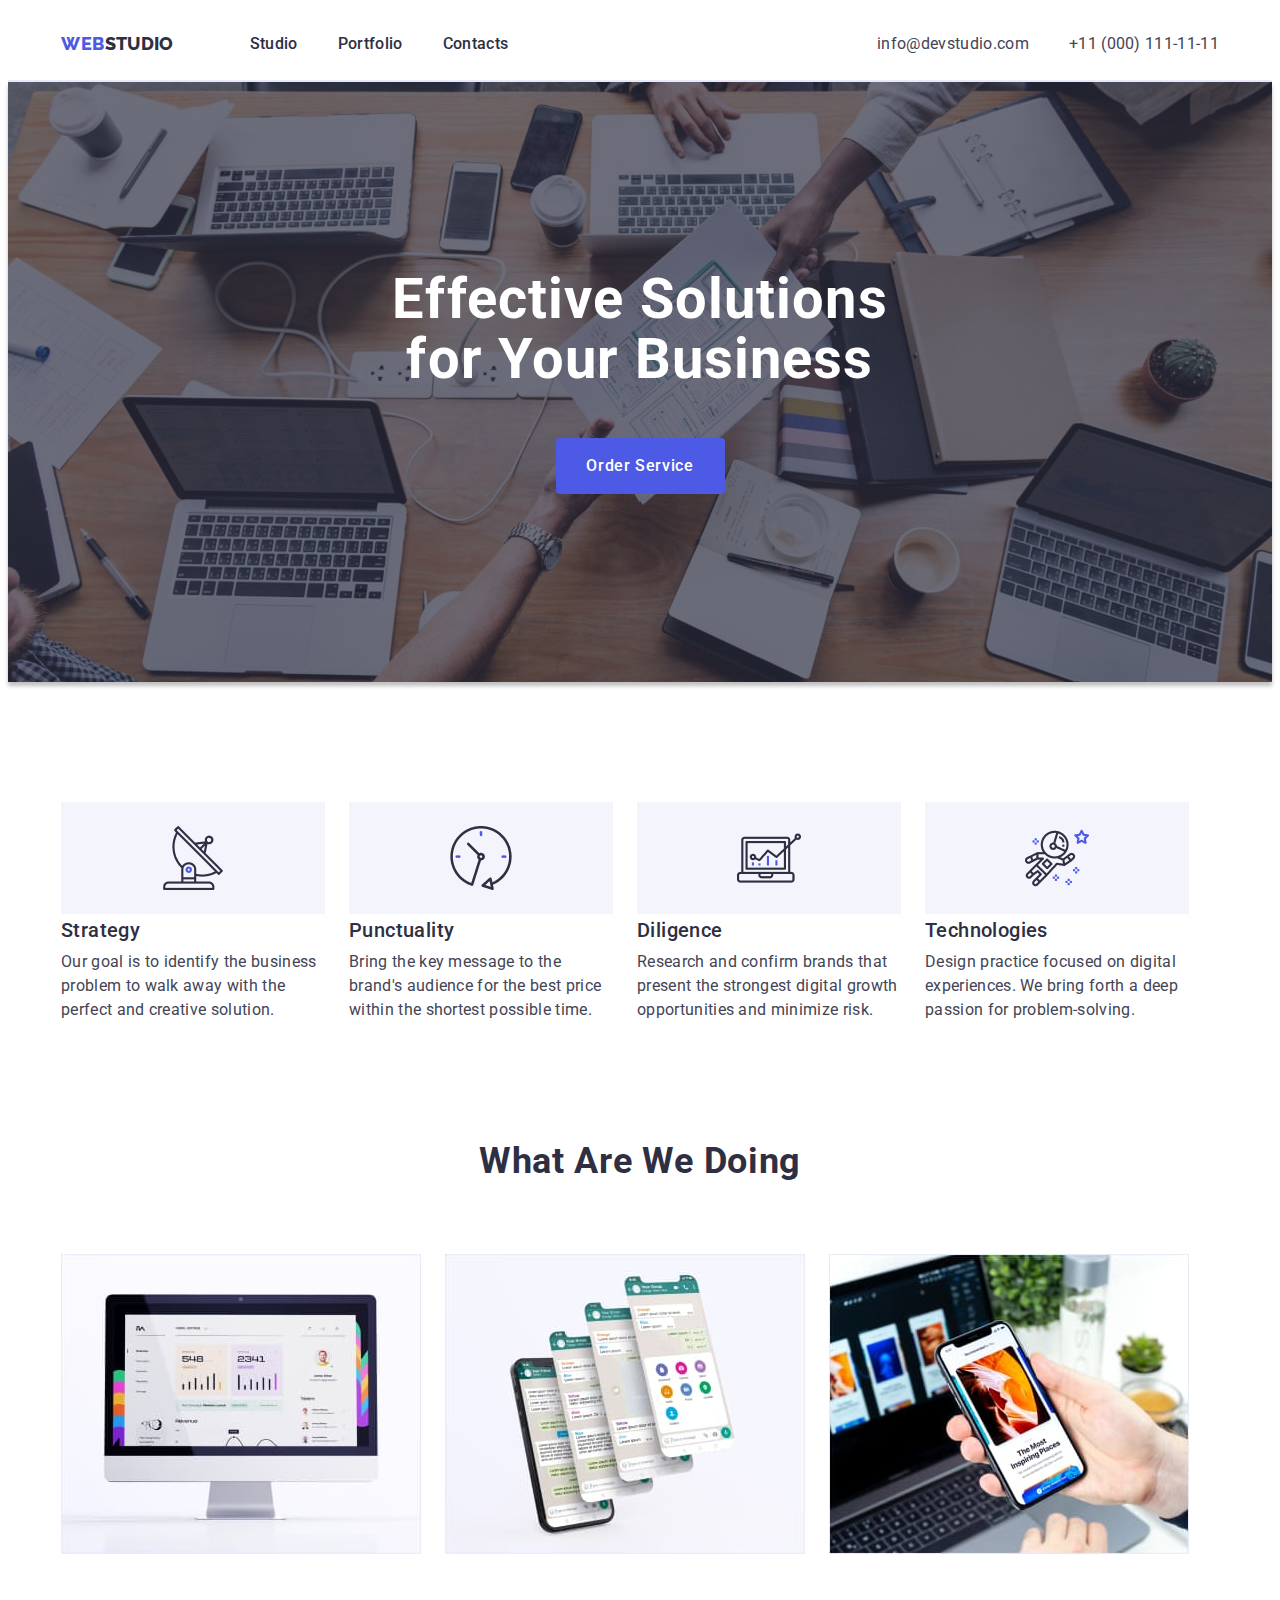
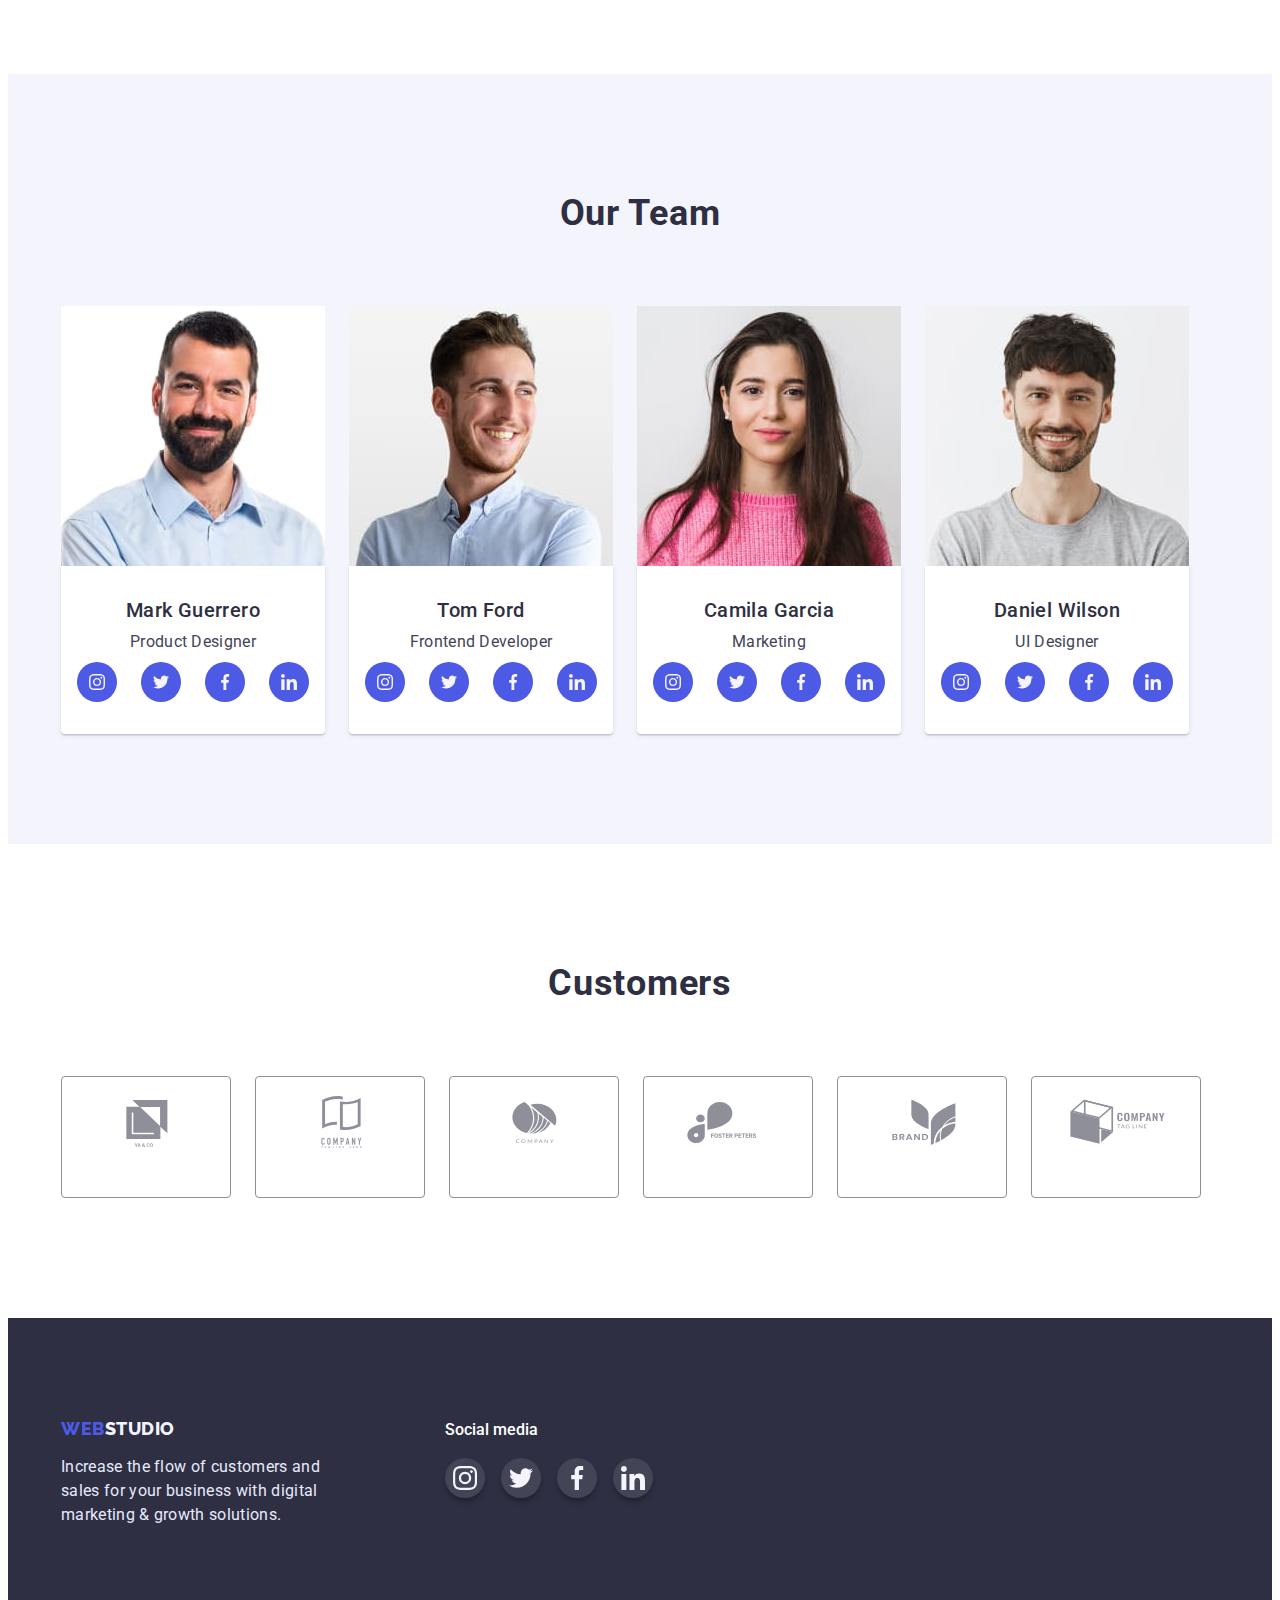
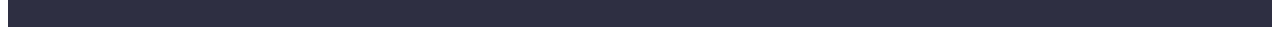
==== index.html @ 1aacbee2 "update index html file" ====
<!DOCTYPE html>
<html lang="en">
  <head>
    <meta charset="UTF-8" />
    <meta http-equiv="X-UA-Compatible" content="IE=edge" />
    <meta name="viewport" content="width=device-width, initial-scale=1.0" />
    <title>Webstudio</title>
    <link rel="preconnect" href="https://fonts.googleapis.com" />
    <link rel="preconnect" href="https://fonts.gstatic.com" crossorigin />
    <link
      href="https://fonts.googleapis.com/css2?family=Raleway:wght@800&family=Roboto:wght@400;500;700;900&display=swap"
      rel="stylesheet"
    />
    <link
      rel="stylesheet"
      href="https://cdnjs.cloudflare.com/ajax/libs/modern-normalize/1.1.0/modern-normalize.min.css"
      integrity="sha512-wpPYUAdjBVSE4KJnH1VR1HeZfpl1ub8YT/NKx4PuQ5NmX2tKuGu6U/JRp5y+Y8XG2tV+wKQpNHVUX03MfMFn9Q=="
      crossorigin="anonymous"
      referrerpolicy="no-referrer"
    />
    <link rel="stylesheet" href="./css/styles.css" />
  </head>
  <body>
    <header class="header">
      <div class="container main-nav">
        <nav class="header-nav list">
          <a class="logo link" href="./index.html"
            >Web<span class="logo-studio">Studio</span></a
          >
          <ul class="header-list list">
            <li class="item">
              <a class="header-item link" href="./index.html">Studio</a>
            </li>
            <li class="item">
              <a class="header-item link" href="./portfolio.html">Portfolio</a>
            </li>
            <li class="item">
              <a class="header-item link" href="">Contacts</a>
            </li>
          </ul>
        </nav>
        <address class="contacts-address">
          <ul class="contacts list">
            <li class="item">
              <a class="contact-li link" href="mailto:info@devstudio.com"
                >info@devstudio.com</a
              >
            </li>
            <li class="item">
              <a class="contact-li link" href="tel:+110001111111"
                >+11 (000) 111-11-11</a
              >
            </li>
          </ul>
        </address>
      </div>
    </header>
    <main>
      <!-- Main banner -->
      <section class="banner">
        <div class="container">
          <h1 class="banner-title">Effective Solutions for Your Business</h1>
          <button class="banner-btn" type="button">Order Service</button>
        </div>
      </section>
      <!-- About company -->
      <section class="company">
        <div class="container">
          <h2 class="title-hidder" hidden>features</h2>
          <ul class="about-company list">
            <li class="whith-icon icon-strategy">
              <h3 class="guality-company">Strategy</h3>
              <p class="guality-comp-descr">
                Our goal is to identify the business problem to walk away with
                the perfect and creative solution.
              </p>
            </li>
            <li class="whith-icon icon-clock">
              <h3 class="guality-company">Punctuality</h3>
              <p class="guality-comp-descr">
                Bring the key message to the brand's audience for the best price
                within the shortest possible time.
              </p>
            </li>
            <li class="whith-icon icon-diagram">
              <h3 class="guality-company">Diligence</h3>
              <p class="guality-comp-descr">
                Research and confirm brands that present the strongest digital
                growth opportunities and minimize risk.
              </p>
            </li>
            <li class="whith-icon icon-astronaut">
              <h3 class="guality-company">Technologies</h3>
              <p class="guality-comp-descr">
                Design practice focused on digital experiences. We bring forth a
                deep passion for problem-solving.
              </p>
            </li>
          </ul>
        </div>
      </section>
      <!-- What are we doing -->
      <section class="doing">
        <div class="container">
          <h2 class="doing-title">What are we doing</h2>
          <ul class="doing-imgs list">
            <li>
              <img
                src="./images/computer.jpg"
                alt="computer"
                width="360"
                height="300"
              />
            </li>
            <li>
              <img
                src="./images/phone.jpg"
                alt="phone"
                width="360"
                height="300"
              />
            </li>
            <li>
              <img
                src="./images/technologies.jpg"
                alt="technologies"
                width="360"
                height="300"
              />
            </li>
          </ul>
        </div>
      </section>
      <!-- Our team -->
      <section class="team">
        <div class="container">
          <h2 class="our-team">Our Team</h2>
          <ul class="list-team list">
            <li>
              <img
                src="./images/Mark.jpg"
                alt="Mark"
                width="264"
                height="260"
              />
              <div class="data">
                <h3 class="name">Mark Guerrero</h3>
                <p class="direction">Product Designer</p>
                <ul class="ul team-list list">
                  <li class="team-soc-item">
                    <a class="team-soc-link link" href=""><svg width="16" height="16" class="team-soc-icon">
                        <use href="./images/icon1.svg#icon-instagram-2"></use></svg></a></li>
                  <li class="team-soc-item">
                    <a class="team-soc-link link" href=""><svg width="16" height="16" class="team-soc-icon">
                        <use href="./images/icon1.svg#icon-twitter-1"></use></svg></a></li>
                  <li class="team-soc-item">
                    <a class="team-soc-link link" href=""><svg width="16" height="16" class="team-soc-icon">
                        <use href="./images/icon1.svg#icon-facebook-1"></use></svg></a></li>
                  <li class="team-soc-item">
                    <a class="team-soc-link link" href=""><svg width="16" height="16" class="team-soc-icon">
                        <use href="./images/icon1.svg#icon-linkedin-1"></use></svg></a></li>
                </ul>
              </div>
            </li>
            <li>
              <img 
              src="./images/Tom.jpg" 
              alt="Tom" 
              width="264" 
              height="260" 
              />
              <div class="data">
                <h3 class="name">Tom Ford</h3>
                <p class="direction">Frontend Developer</p>
                <ul class="ul team-list list">
                  <li class="team-soc-item">
                    <a class="team-soc-link link" href=""><svg width="16" height="16" class="team-soc-icon">
                        <use href="./images/icon1.svg#icon-instagram-2"></use></svg></a></li>
                  <li class="team-soc-item">
                    <a class="team-soc-link link" href=""><svg width="16" height="16" class="team-soc-icon">
                        <use href="./images/icon1.svg#icon-twitter-1"></use></svg></a></li>
                  <li class="team-soc-item">
                    <a class="team-soc-link link" href=""><svg width="16" height="16" class="team-soc-icon">
                        <use href="./images/icon1.svg#icon-facebook-1"></use></svg></a></li>
                  <li class="team-soc-item">
                    <a class="team-soc-link link" href=""><svg width="16" height="16" class="team-soc-icon">
                        <use href="./images/icon1.svg#icon-linkedin-1"></use></svg></a></li>
                </ul>
              </div>
            </li>
            <li>
              <img
                src="./images/Camila.jpg"
                alt="Camila"
                width="264"
                height="260"
              />
              <div class="data">
                <h3 class="name">Camila Garcia</h3>
                <p class="direction">Marketing</p>
                <ul class="ul team-list list">
                  <li class="team-soc-item">
                    <a class="team-soc-link link" href=""><svg width="16" height="16" class="team-soc-icon">
                        <use href="./images/icon1.svg#icon-instagram-2"></use></svg></a></li>
                  <li class="team-soc-item">
                    <a class="team-soc-link link" href=""><svg width="16" height="16" class="team-soc-icon">
                        <use href="./images/icon1.svg#icon-twitter-1"></use></svg></a></li>
                  <li class="team-soc-item">
                    <a class="team-soc-link link" href=""><svg width="16" height="16" class="team-soc-icon">
                        <use href="./images/icon1.svg#icon-facebook-1"></use></svg></a></li>
                  <li class="team-soc-item">
                    <a class="team-soc-link link" href=""><svg width="16" height="16" class="team-soc-icon">
                        <use href="./images/icon1.svg#icon-linkedin-1"></use></svg></a></li>
                </ul>
              </div>
            </li>
            <li>
              <img
                src="./images/Daniel.jpg"
                alt="Daniel"
                width="264"
                height="260"
              />
              <div class="data">
                <h3 class="name">Daniel Wilson</h3>
                <p class="direction">UI Designer</p>
                <ul class="ul team-list list">
                  <li class="team-soc-item">
                    <a class="team-soc-link link" href=""><svg width="16" height="16" class="team-soc-icon">
                        <use href="./images/icon1.svg#icon-instagram-2"></use></svg></a></li>
                  <li class="team-soc-item">
                    <a class="team-soc-link link" href=""><svg width="16" height="16" class="team-soc-icon">
                        <use href="./images/icon1.svg#icon-twitter-1"></use></svg></a></li>
                  <li class="team-soc-item">
                    <a class="team-soc-link link" href=""><svg width="16" height="16" class="team-soc-icon">
                        <use href="./images/icon1.svg#icon-facebook-1"></use></svg></a></li>
                  <li class="team-soc-item">
                    <a class="team-soc-link link" href=""><svg width="16" height="16" class="team-soc-icon">
                        <use href="./images/icon1.svg#icon-linkedin-1"></use></svg></a></li>
                </ul>
              </div>
            </li>
          </ul>
        </div>
      </section>
      <!-- Customers -->
      <section class="customers">
        <div class="container">
          <h2 class="title-customers">Customers</h2>
          <ul class="our-customers list">
            <li class="box"><a class="box-icon" href=""><svg width="41" height="46.97" class="customer-icon">
              <use href="./images/icon1.svg#icon-Logo"></use></svg></a></li>
            <li class="box"><a class="box-icon" href=""><svg width="41" height="46.97" class="customer-icon">
              <use href="./images/icon1.svg#icon-Logo-1"></use></svg></a></li>
            <li class="box"><a class="box-icon" href=""><svg width="41" height="46.97" class="customer-icon">
              <use href="./images/icon1.svg#icon-Logo-2"></use></svg></a></li>
            <li class="box"><a class="box-icon" href=""><svg width="41" height="46.97" class="customer-icon">
              <use href="./images/icon1.svg#icon-Logo-3"></use></svg></a></li>
            <li class="box"><a class="box-icon" href=""><svg width="41" height="46.97" class="customer-icon">
              <use href="./images/icon1.svg#icon-Logo-4"></use></svg></a></li>
            <li class="box"><a class="box-icon" href=""><svg width="41" height="46.97" class="customer-icon">
              <use href="./images/icon1.svg#icon-Logo-5"></use></svg></a></li>
          </ul>
        </div>
      </section>
    </main>
    <footer class="footer">
      <div class="container logo-soc">
        <div class="footer-container">
          <a class="logo-footer link" href="./index.html"
            >Web<span class="studio-footer">Studio</span>
          </a>
          <p class="page-footer">
            Increase the flow of customers and sales for your business with
            digital marketing & growth solutions.
          </p>
        </div>
        <div class="footer-soc">
          <h2 class="title-footer-soc">Social media</h2>
          <ul class="ul foorer-soc-list list">
            <li class="footer-soc-item">
              <a class="footer-soc-link link" href=""><svg width="24" height="24" class="footer-soc-icon">
                  <use href="./images/icon1.svg#icon-instagram-2"></use></svg></a></li>
            <li class="footer-soc-item">
              <a class="footer-soc-link link" href=""><svg width="24" height="24" class="footer-soc-icon">
                  <use href="./images/icon1.svg#icon-twitter-1"></use></svg></a></li>
            <li class="footer-soc-item">
              <a class="footer-soc-link link" href=""><svg width="24" height="24" class="footer-soc-icon">
                  <use href="./images/icon1.svg#icon-facebook-1"></use></svg></a></li>
            <li class="footer-soc-item">
              <a class="footer-soc-link link" href=""><svg width="24" height="24" class="footer-soc-icon">
                  <use href="./images/icon1.svg#icon-linkedin-1"></use></svg></a></li>
          </ul> 
 </div>
      </div>
    </footer>
  </body>
</html>
---- css/styles.css ----
html{
    box-sizing: border-box;
}
:root{
--primary-text-color: #434455;
--title-text-color: #4D5AE5;
--accent-color: #2E2F42;
--hover-fokus-color: #404bbf;
--text-footer: #E7E9FC;
--white: #FFFFFF;
--light-color: #F4F4FD;
--buutton-background: #F4F4FD;
--light-gray: #8E8F99;
--grad: linear-gradient( rgba(46, 47, 66, 0.7),rgba(46, 47, 66, 0.7))    
}
body{
    font-family: 'Roboto', sans-serif;
    color: var(--primary-text-color); 
}
/*-----------------header--------------------*/
.link{
    text-decoration: none;
}
.list{
    padding: 0;
    margin: 0;
    list-style: none;
    }
 *,
 * ::before
 ::after{
    box-sizing: border-box;
 }
 .container{
    width: 1158px;
    padding-left: 15px;
    padding-right: 15px;
    margin-left: auto;
    margin-right: auto;
 }
h1,h2,h3,h4,p{
    margin-top: 0;
    margin-bottom: 0;
}
ul{
    margin-top: 0;
    margin-bottom: 0;
}
img{
    display: block;
}
.header{
    border-bottom: 2px solid var(--text-footer);
}
.main-nav{
    display: flex;
    align-items: center;
    justify-content: space-between;
}
.logo{
    font-family: 'Raleway', sans-serif;
    font-weight: 800;
    font-size: 18px;
    line-height: 1.17;
    letter-spacing: 0.03em;
    text-transform: uppercase;
    color: var(--title-text-color);
}
.logo-studio{
    font-family: 'Raleway', sans-serif;
    font-weight: 800;
    font-size: 18px;
    line-height: 1.33;
    letter-spacing: 0.02em;
    color: var(--accent-color);
}
.header-nav{
    display: flex;
    align-items: center;
}
.header-nav .header-item:hover,
.header-nav .header-item:focus{
    color: var(--hover-fokus-color);
    }
    .header-list{
        display: flex;
        margin-left: 76px;
    }
    .header-list .item + .item{
        margin-left: 40px;
    }
.header-list .link{
    display: block;
    padding-top: 24px;
    padding-bottom: 24px;
    font-weight: 500;
    font-size: 16px;
    line-height: 1.5;
    letter-spacing: 0.02em;
    color: var(--accent-color);
}
.contacts-address{
    font-style: normal;
}
.contacts .contact-li:hover,
.contacts .contact-li:focus{
    color: var(--hover-fokus-color);
}

.contacts .item + .item{
    margin-left: 40px;
}
    .contacts{
        display: flex;
        margin-right: auto;
    }
    .contact-li{
        font-size: 16px;
        line-height: 1.5;
        letter-spacing: 0.02em;
        color: var(--primary-text-color);
        }
   
    /*--------------Main banner------------------*/
    .banner{
        background-color: var(--accent-color);
        background-image: var(--grad), url(../images/banner.jpg);
        background-repeat: no-repeat;
        background-position: center;
        background-size: cover;
        padding-top: 188px;
        padding-bottom: 188px;
        box-shadow: 0px 4px 4px rgba(0, 0, 0, 0.25);
    }
    .banner-title{
        font-weight: 700;
        font-size: 56px;
        line-height: 1.07;
        letter-spacing: 0.02em;
        text-align: center;
        margin-left: auto;
        margin-right: auto;
        width: 496px;
        height: 120px;
        color: var(--white);
    }
    .banner .banner-btn:hover,
    .banner .banner-btn:focus{
    background-color: var(--hover-fokus-color);
    }
    .banner-btn{
        font-family: 'Roboto', sans-serif;
        font-weight: 500;
        font-size: 16px;
        line-height: 1.5;
        letter-spacing: 0.04em;
        margin-left: auto;
        margin-right: auto;
        width: 169px;
        height: 56px;
        margin-top: 48px;
        color: var(--white);
        background: var(--title-text-color);
        border-radius: 4px;
        border: none;
        cursor: pointer;
        display: block;
    }
    /*----------------About company-----------------*/
    .company{
        padding-top: 120px;
        padding-bottom: 120px;
    }
    .about-company{
        display: flex;
        gap: 24px;
    }
    .whith-icon::before{
        display: inline-block;
        content: "";
        width: 264px;
        height: 112px;
        background-color: var(--light-color);
        background-repeat: no-repeat;
        background-position: center;
        cursor: pointer;
    }
    .icon-strategy::before{
        background-image: url(../images/strategy.png);
    }
    .icon-clock::before{
        background-image: url(../images/clock.png);
    }
    .icon-diagram::before{
        background-image: url(../images/diagram.png);
    }
    .icon-astronaut::before{
        background-image: url(../images/astronaut.png);
    }
    .guality-company{
        font-weight: 500;
        font-size: 20px;
        line-height: 1.2;
        letter-spacing: 0.02em;
        margin-bottom: 8px;
        color: var(--accent-color);    
    }
    .guality-comp-descr{
        font-size: 16px;
        line-height: 1.5;
        letter-spacing: 0.02em;
        width: 264px;
        height: 72px;
        color: var(--primary-text-color);
    }
    /*----------------What are we doing---------------*/
    .doing{
        padding-bottom: 120px;
    }

    .doing-title{
        text-align: center;
        font-weight: 700;
        font-size: 36px;
        line-height: 1.11;
        letter-spacing: 0.02em;
        text-transform: capitalize;
        color: var(--accent-color);
        margin-bottom: 72px;
    }
    .doing-imgs{
        display: flex;
        gap: 24px;
    }
    /*------------------Our team---------------------*/
    .team{
        padding-top: 120px;
        padding-bottom: 110px;
        background-color: var(--light-color);
    }
    .our-team{
        font-weight: 700;
        font-size: 36px;
        line-height: 1.11;
        letter-spacing: 0.02em;
        margin-bottom: 72px;
        text-align: center;
        text-transform: capitalize;
        color: var(--accent-color);

    }
    .list-team{
        display: flex;
        gap: 24px;
    }
    .data{
        padding-top: 32px;
        padding-bottom: 32px;
        text-align: center;
        background-color: var(--white);
        box-shadow: 0px 1px 6px rgba(46, 47, 66, 0.08), 0px 1px 1px rgba(46, 47, 66, 0.16), 0px 2px 1px rgba(46, 47, 66, 0.08);
        border-radius: 0px 0px 4px 4px;
    }
    .name{
        font-weight: 500;
        font-size: 20px;
        line-height: 1.2;
        letter-spacing: 0.02em;
        margin-bottom: 8px;
        color: var(--accent-color);
    }
    .direction{
        font-size: 16px;
        line-height: 1.5;
        letter-spacing: 0.02em;
        margin-bottom: 8px;
        color: var(--primary-text-color);
    }
    .team-list{
        display: flex;
        justify-content: center;
        gap: 24px;
    }
    .team-soc-item{
        width: 40px;
        height: 40px;
    }
    .team-soc-link{
        width: 100%;
        height: 100%;
        border-radius: 50%;
        background-color: var(--title-text-color);
        display: flex;
        align-items: center;
        justify-content: center;
        fill: var(--light-color)
    }
    .team-soc-link:hover{
        background-color: var(--hover-fokus-color);
    }
    /*----------------Customers--------------------*/
    .customers{
        padding-top: 120px;
        padding-bottom: 120px;
    }
    .title-customers{
        font-weight: 700;
        font-size: 36px;
        line-height: 1.11;
        letter-spacing: 0.02em;
        margin-bottom: 72px;
        text-align: center;
        text-transform: capitalize;
        color: var(--accent-color);
    }
    .our-customers{
        display: flex;
        gap: 24px;
    }
    .box{
        width: 168px;
        height: 88px;
        padding-top: 16px;
        padding-bottom: 16px;
        border-radius: 4px;
        border: 1px solid #8E8F99;
    }
    .box-icon{
        display: block;
        margin-left: auto;
        margin-right: auto;
        width: 104px;
        height: 56px;
        fill: var(--light-gray)
    }
    .customer-icon{
        width: 100%;
        height: 100%;
    }
    .box:hover{
        border-color: var(--hover-fokus-color);
    }
    .box:hover .box-icon{
        fill: #404BBF;
    }
    /*----------------portfolio--------------------*/
    /*------buttons------------*/
    .buttons-pictures{
            display: flex;
            padding-top: 96px;
            padding-bottom: 120px;
            justify-items: center;
    }
    .portf-butns .portf-butn-list:hover,
    .portf-butns .portf-butn-list:focus{
        background-color: var(--hover-fokus-color);
        color: var(--white);
        box-shadow: 0px 3px 1px rgba(0, 0, 0, 0.1), 0px 2px 1px rgba(0, 0, 0, 0.08), 0px 2px 2px rgba(0, 0, 0, 0.12);
    }
    .title-btn{
        position: absolute;
        width: 1px;
        height: 1px;
        margin: -1px;
        border: 0;
        padding: 0;
        white-space: nowrap;
        clip-path: inset(100%);
        clip: rect(0 0 0 0);
        overflow: hidden;
    }
    .brd-text{
        padding: 32px 16px;
        border: 2px solid var(--text-footer); 
        border-top: 0; 
    }
    .portf-butns{
        display: flex;
        justify-content: center;
        margin-bottom: 72px;
        gap: 24px;
    }
    .portf-butn-list{
        font-family: 'Roboto', sans-serif;
        font-weight: 500;
        font-size: 16px;
        line-height: 1.5;
        letter-spacing: 0.04em;
        padding: 12px 24px;
        color: var(--title-text-color); 
        background: var(--buutton-background);
        border-radius: 4px;
        border: 1px solid var(--text-footer);
        cursor: pointer;
    }
    .link{
        text-decoration: none;
    }

/*---------pictures---------*/
.img{
    padding-bottom: 120px;
}
.img-li{
    width: calc((100% - 48px) /3);
}
.portf-typs{
    display: flex;
    flex-wrap: wrap;
    row-gap: 48px;
    column-gap: 24px;
}
.portf-typs .img-li:hover{
    box-shadow: 0px 1px 6px rgba(46, 47, 66, 0.08), 0px 1px 1px rgba(46, 47, 66, 0.16), 0px 2px 1px rgba(46, 47, 66, 0.08);
}
.portf-list{
    font-weight: 400;
    font-size: 16px;
    line-height: 1.5;
    letter-spacing: 0.02em;
    color: var(--primary-text-color);
}    
.title-img{
        font-weight: 500;
        font-size: 20px;
        line-height: 1.2;
        letter-spacing: 0.02em;
        margin-bottom: 8px;
        color: var(--accent-color);
        }
    /*-----------------footer--------------------*/
    .footer{
        padding-top: 100px;
        padding-bottom: 100px;
        background: var(--accent-color);
    }
    .footer-container{
        width: 264px;
    }
    .logo-soc{
        display: flex;
    }
    .logo-footer{
        font-family: 'Raleway', sans-serif;
        font-style: normal;
        font-weight: 800;
        font-size: 18px;
        line-height: 1.17;
        letter-spacing: 0.03em;
        text-transform: uppercase;
        color: var(--title-text-color);
    }
    .studio-footer{
        font-family: 'Raleway', sans-serif;
        font-weight: 800;
        font-size: 18px;
        line-height: 1,16;
        letter-spacing: 0.03em;
        color: var(--light-color);
    }
    .page-footer{
        margin-top: 16px;
        font-weight: 400;
        font-size: 16px;
        line-height: 1.5;
        letter-spacing: 0.02em;
        color: var(--text-footer);
    }
    .footer-soc{
        width: 208px;
        margin-left: 120px;
    }
    .title-footer-soc{
        font-weight: 500;
        font-size: 16px;
        line-height: 1.5;
        width: 96px;
        height: 24px;
        margin-bottom: 16px;
        color: var(--white);
        }
    .foorer-soc-list{
        display: flex;
        justify-content: center;
        gap: 16px;
    }
    .footer-soc-item{
        width: 40px;
        height: 40px;
    }
    .footer-soc-link{
        display: flex;
        align-items: center;
        justify-content: center;
        width: 100%;
        height: 100%;
        border-radius: 50%;
        background-color: rgba(255, 255, 255, 0.1);
        box-shadow: 0px 4px 4px rgba(0, 0, 0, 0.25);
    }
    .footer-soc-icon{
        fill: #F4F4FD;
    }
    .footer-soc-link:hover{
        background-color: #31D0AA;
    }
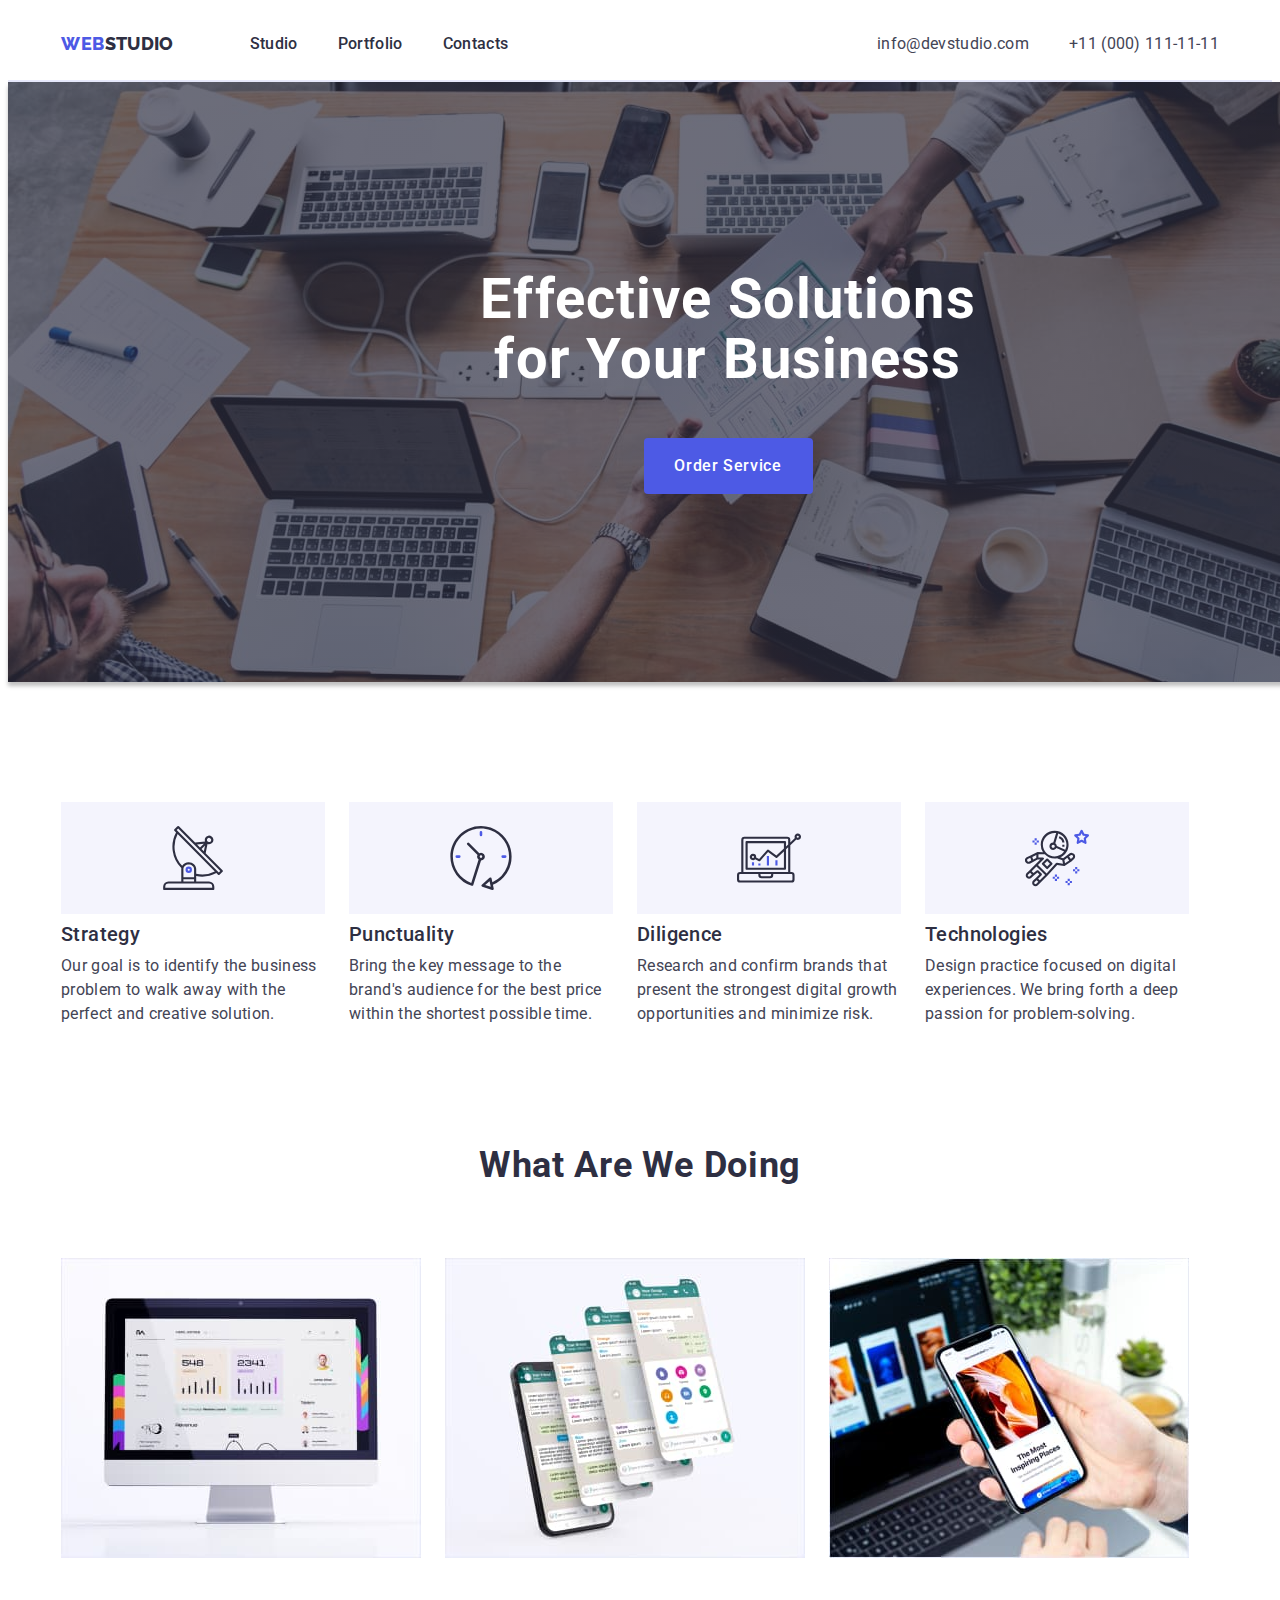
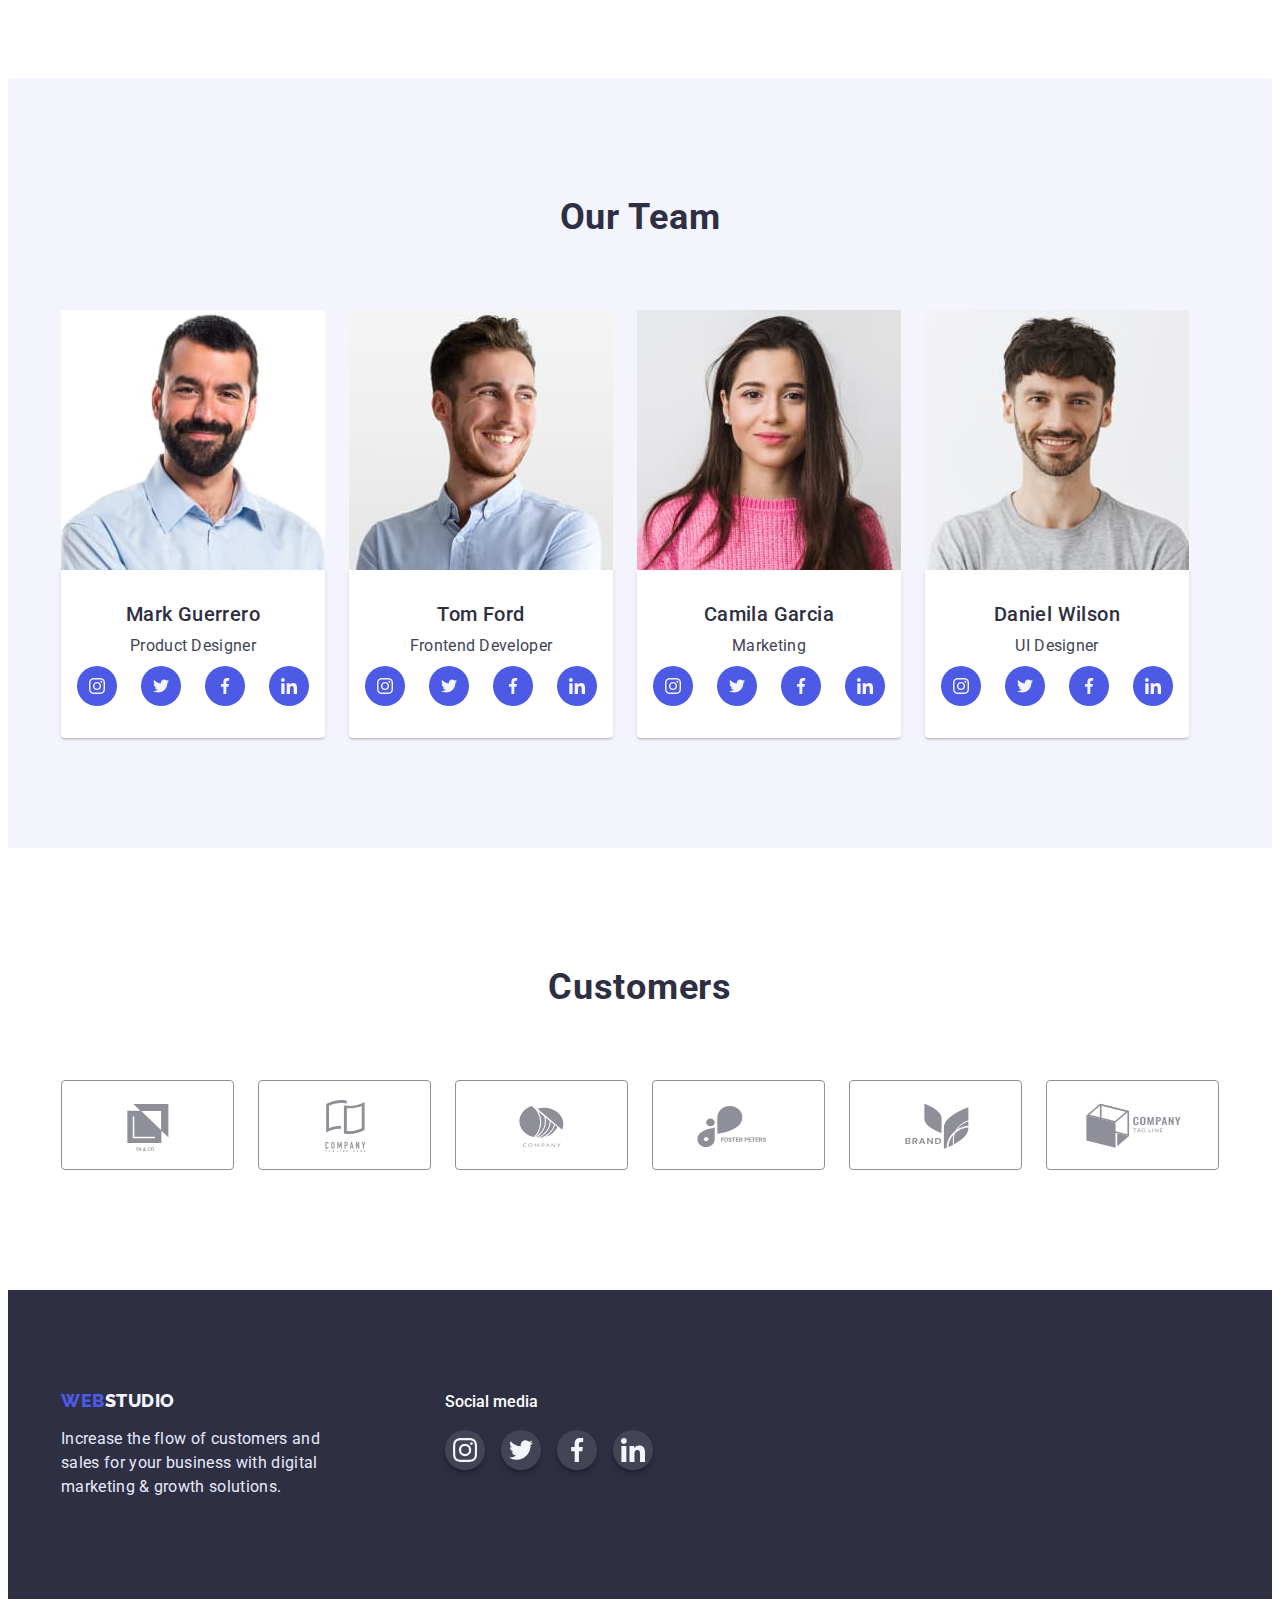
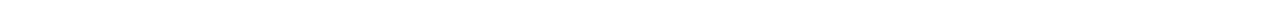
==== commit 5b48a755: "update index html file" ====
--- a/index.html
+++ b/index.html
@@ -68,28 +68,36 @@
         <div class="container">
           <h2 class="title-hidder" hidden>features</h2>
           <ul class="about-company list">
-            <li class="whith-icon icon-strategy">
+            <li>
+              <div class="icon"><svg width="64" height="64" class="company-icon">
+                <use href="./images/icon.svg#icon-antenna-1"></use></svg></div>
               <h3 class="guality-company">Strategy</h3>
               <p class="guality-comp-descr">
                 Our goal is to identify the business problem to walk away with
                 the perfect and creative solution.
               </p>
             </li>
-            <li class="whith-icon icon-clock">
+            <li>
+              <div class="icon"><svg width="64" height="64" class="company-icon">
+                <use href="./images/icon.svg#icon-clock-1"></use></svg></div>
               <h3 class="guality-company">Punctuality</h3>
               <p class="guality-comp-descr">
                 Bring the key message to the brand's audience for the best price
                 within the shortest possible time.
               </p>
             </li>
-            <li class="whith-icon icon-diagram">
+            <li>
+              <div class="icon"><svg width="64" height="64" class="company-icon">
+                <use href="./images/icon.svg#icon-diagram-1"></use></svg></div>
               <h3 class="guality-company">Diligence</h3>
               <p class="guality-comp-descr">
                 Research and confirm brands that present the strongest digital
                 growth opportunities and minimize risk.
               </p>
             </li>
-            <li class="whith-icon icon-astronaut">
+            <li>
+              <div class="icon"><svg width="64" height="64" class="company-icon">
+                <use href="./images/icon.svg#icon-astronaut-1"></use></svg></div>
               <h3 class="guality-company">Technologies</h3>
               <p class="guality-comp-descr">
                 Design practice focused on digital experiences. We bring forth a
@@ -149,16 +157,16 @@
                 <ul class="ul team-list list">
                   <li class="team-soc-item">
                     <a class="team-soc-link link" href=""><svg width="16" height="16" class="team-soc-icon">
-                        <use href="./images/icon1.svg#icon-instagram-2"></use></svg></a></li>
-                  <li class="team-soc-item">
-                    <a class="team-soc-link link" href=""><svg width="16" height="16" class="team-soc-icon">
-                        <use href="./images/icon1.svg#icon-twitter-1"></use></svg></a></li>
-                  <li class="team-soc-item">
-                    <a class="team-soc-link link" href=""><svg width="16" height="16" class="team-soc-icon">
-                        <use href="./images/icon1.svg#icon-facebook-1"></use></svg></a></li>
-                  <li class="team-soc-item">
-                    <a class="team-soc-link link" href=""><svg width="16" height="16" class="team-soc-icon">
-                        <use href="./images/icon1.svg#icon-linkedin-1"></use></svg></a></li>
+                        <use href="./images/icon.svg#icon-instagram-2"></use></svg></a></li>
+                  <li class="team-soc-item">
+                    <a class="team-soc-link link" href=""><svg width="16" height="16" class="team-soc-icon">
+                        <use href="./images/icon.svg#icon-twitter-1"></use></svg></a></li>
+                  <li class="team-soc-item">
+                    <a class="team-soc-link link" href=""><svg width="16" height="16" class="team-soc-icon">
+                        <use href="./images/icon.svg#icon-facebook-1"></use></svg></a></li>
+                  <li class="team-soc-item">
+                    <a class="team-soc-link link" href=""><svg width="16" height="16" class="team-soc-icon">
+                        <use href="./images/icon.svg#icon-linkedin-1"></use></svg></a></li>
                 </ul>
               </div>
             </li>
@@ -175,16 +183,16 @@
                 <ul class="ul team-list list">
                   <li class="team-soc-item">
                     <a class="team-soc-link link" href=""><svg width="16" height="16" class="team-soc-icon">
-                        <use href="./images/icon1.svg#icon-instagram-2"></use></svg></a></li>
-                  <li class="team-soc-item">
-                    <a class="team-soc-link link" href=""><svg width="16" height="16" class="team-soc-icon">
-                        <use href="./images/icon1.svg#icon-twitter-1"></use></svg></a></li>
-                  <li class="team-soc-item">
-                    <a class="team-soc-link link" href=""><svg width="16" height="16" class="team-soc-icon">
-                        <use href="./images/icon1.svg#icon-facebook-1"></use></svg></a></li>
-                  <li class="team-soc-item">
-                    <a class="team-soc-link link" href=""><svg width="16" height="16" class="team-soc-icon">
-                        <use href="./images/icon1.svg#icon-linkedin-1"></use></svg></a></li>
+                        <use href="./images/icon.svg#icon-instagram-2"></use></svg></a></li>
+                  <li class="team-soc-item">
+                    <a class="team-soc-link link" href=""><svg width="16" height="16" class="team-soc-icon">
+                        <use href="./images/icon.svg#icon-twitter-1"></use></svg></a></li>
+                  <li class="team-soc-item">
+                    <a class="team-soc-link link" href=""><svg width="16" height="16" class="team-soc-icon">
+                        <use href="./images/icon.svg#icon-facebook-1"></use></svg></a></li>
+                  <li class="team-soc-item">
+                    <a class="team-soc-link link" href=""><svg width="16" height="16" class="team-soc-icon">
+                        <use href="./images/icon.svg#icon-linkedin-1"></use></svg></a></li>
                 </ul>
               </div>
             </li>
@@ -201,16 +209,16 @@
                 <ul class="ul team-list list">
                   <li class="team-soc-item">
                     <a class="team-soc-link link" href=""><svg width="16" height="16" class="team-soc-icon">
-                        <use href="./images/icon1.svg#icon-instagram-2"></use></svg></a></li>
-                  <li class="team-soc-item">
-                    <a class="team-soc-link link" href=""><svg width="16" height="16" class="team-soc-icon">
-                        <use href="./images/icon1.svg#icon-twitter-1"></use></svg></a></li>
-                  <li class="team-soc-item">
-                    <a class="team-soc-link link" href=""><svg width="16" height="16" class="team-soc-icon">
-                        <use href="./images/icon1.svg#icon-facebook-1"></use></svg></a></li>
-                  <li class="team-soc-item">
-                    <a class="team-soc-link link" href=""><svg width="16" height="16" class="team-soc-icon">
-                        <use href="./images/icon1.svg#icon-linkedin-1"></use></svg></a></li>
+                        <use href="./images/icon.svg#icon-instagram-2"></use></svg></a></li>
+                  <li class="team-soc-item">
+                    <a class="team-soc-link link" href=""><svg width="16" height="16" class="team-soc-icon">
+                        <use href="./images/icon.svg#icon-twitter-1"></use></svg></a></li>
+                  <li class="team-soc-item">
+                    <a class="team-soc-link link" href=""><svg width="16" height="16" class="team-soc-icon">
+                        <use href="./images/icon.svg#icon-facebook-1"></use></svg></a></li>
+                  <li class="team-soc-item">
+                    <a class="team-soc-link link" href=""><svg width="16" height="16" class="team-soc-icon">
+                        <use href="./images/icon.svg#icon-linkedin-1"></use></svg></a></li>
                 </ul>
               </div>
             </li>
@@ -227,16 +235,16 @@
                 <ul class="ul team-list list">
                   <li class="team-soc-item">
                     <a class="team-soc-link link" href=""><svg width="16" height="16" class="team-soc-icon">
-                        <use href="./images/icon1.svg#icon-instagram-2"></use></svg></a></li>
-                  <li class="team-soc-item">
-                    <a class="team-soc-link link" href=""><svg width="16" height="16" class="team-soc-icon">
-                        <use href="./images/icon1.svg#icon-twitter-1"></use></svg></a></li>
-                  <li class="team-soc-item">
-                    <a class="team-soc-link link" href=""><svg width="16" height="16" class="team-soc-icon">
-                        <use href="./images/icon1.svg#icon-facebook-1"></use></svg></a></li>
-                  <li class="team-soc-item">
-                    <a class="team-soc-link link" href=""><svg width="16" height="16" class="team-soc-icon">
-                        <use href="./images/icon1.svg#icon-linkedin-1"></use></svg></a></li>
+                        <use href="./images/icon.svg#icon-instagram-2"></use></svg></a></li>
+                  <li class="team-soc-item">
+                    <a class="team-soc-link link" href=""><svg width="16" height="16" class="team-soc-icon">
+                        <use href="./images/icon.svg#icon-twitter-1"></use></svg></a></li>
+                  <li class="team-soc-item">
+                    <a class="team-soc-link link" href=""><svg width="16" height="16" class="team-soc-icon">
+                        <use href="./images/icon.svg#icon-facebook-1"></use></svg></a></li>
+                  <li class="team-soc-item">
+                    <a class="team-soc-link link" href=""><svg width="16" height="16" class="team-soc-icon">
+                        <use href="./images/icon.svg#icon-linkedin-1"></use></svg></a></li>
                 </ul>
               </div>
             </li>
@@ -248,18 +256,18 @@
         <div class="container">
           <h2 class="title-customers">Customers</h2>
           <ul class="our-customers list">
-            <li class="box"><a class="box-icon" href=""><svg width="41" height="46.97" class="customer-icon">
-              <use href="./images/icon1.svg#icon-Logo"></use></svg></a></li>
-            <li class="box"><a class="box-icon" href=""><svg width="41" height="46.97" class="customer-icon">
-              <use href="./images/icon1.svg#icon-Logo-1"></use></svg></a></li>
-            <li class="box"><a class="box-icon" href=""><svg width="41" height="46.97" class="customer-icon">
-              <use href="./images/icon1.svg#icon-Logo-2"></use></svg></a></li>
-            <li class="box"><a class="box-icon" href=""><svg width="41" height="46.97" class="customer-icon">
-              <use href="./images/icon1.svg#icon-Logo-3"></use></svg></a></li>
-            <li class="box"><a class="box-icon" href=""><svg width="41" height="46.97" class="customer-icon">
-              <use href="./images/icon1.svg#icon-Logo-4"></use></svg></a></li>
-            <li class="box"><a class="box-icon" href=""><svg width="41" height="46.97" class="customer-icon">
-              <use href="./images/icon1.svg#icon-Logo-5"></use></svg></a></li>
+            <li class="box"><a class="box-icon" href=""><svg width="104" height="56" class="customer-icon">
+              <use href="./images/icon.svg#icon-Logo"></use></svg></a></li>
+            <li class="box"><a class="box-icon" href=""><svg width="104" height="56" class="customer-icon">
+              <use href="./images/icon.svg#icon-Logo-1"></use></svg></a></li>
+            <li class="box"><a class="box-icon" href=""><svg width="104" height="56" class="customer-icon">
+              <use href="./images/icon.svg#icon-Logo-2"></use></svg></a></li>
+            <li class="box"><a class="box-icon" href=""><svg width="104" height="56" class="customer-icon">
+              <use href="./images/icon.svg#icon-Logo-3"></use></svg></a></li>
+            <li class="box"><a class="box-icon" href=""><svg width="104" height="56" class="customer-icon">
+              <use href="./images/icon.svg#icon-Logo-4"></use></svg></a></li>
+            <li class="box"><a class="box-icon" href=""><svg width="104" height="56" class="customer-icon">
+              <use href="./images/icon.svg#icon-Logo-5"></use></svg></a></li>
           </ul>
         </div>
       </section>
@@ -276,20 +284,20 @@
           </p>
         </div>
         <div class="footer-soc">
-          <h2 class="title-footer-soc">Social media</h2>
+          <p class="title-footer-soc">Social media</p>
           <ul class="ul foorer-soc-list list">
             <li class="footer-soc-item">
               <a class="footer-soc-link link" href=""><svg width="24" height="24" class="footer-soc-icon">
-                  <use href="./images/icon1.svg#icon-instagram-2"></use></svg></a></li>
+                  <use href="./images/icon.svg#icon-instagram-2"></use></svg></a></li>
             <li class="footer-soc-item">
               <a class="footer-soc-link link" href=""><svg width="24" height="24" class="footer-soc-icon">
-                  <use href="./images/icon1.svg#icon-twitter-1"></use></svg></a></li>
+                  <use href="./images/icon.svg#icon-twitter-1"></use></svg></a></li>
             <li class="footer-soc-item">
               <a class="footer-soc-link link" href=""><svg width="24" height="24" class="footer-soc-icon">
-                  <use href="./images/icon1.svg#icon-facebook-1"></use></svg></a></li>
+                  <use href="./images/icon.svg#icon-facebook-1"></use></svg></a></li>
             <li class="footer-soc-item">
               <a class="footer-soc-link link" href=""><svg width="24" height="24" class="footer-soc-icon">
-                  <use href="./images/icon1.svg#icon-linkedin-1"></use></svg></a></li>
+                  <use href="./images/icon.svg#icon-linkedin-1"></use></svg></a></li>
           </ul> 
  </div>
       </div>
--- a/css/styles.css
+++ b/css/styles.css
@@ -123,6 +123,9 @@
    
     /*--------------Main banner------------------*/
     .banner{
+        width: 1440px;
+        margin-left: auto;
+        margin-right: auto;
         background-color: var(--accent-color);
         background-image: var(--grad), url(../images/banner.jpg);
         background-repeat: no-repeat;
@@ -175,27 +178,14 @@
         display: flex;
         gap: 24px;
     }
-    .whith-icon::before{
-        display: inline-block;
-        content: "";
-        width: 264px;
+    .icon{
+        display: flex;
+        justify-content: center;
+        align-items: center;
         height: 112px;
+        margin-bottom: 8px;
         background-color: var(--light-color);
-        background-repeat: no-repeat;
-        background-position: center;
         cursor: pointer;
-    }
-    .icon-strategy::before{
-        background-image: url(../images/strategy.png);
-    }
-    .icon-clock::before{
-        background-image: url(../images/clock.png);
-    }
-    .icon-diagram::before{
-        background-image: url(../images/diagram.png);
-    }
-    .icon-astronaut::before{
-        background-image: url(../images/astronaut.png);
     }
     .guality-company{
         font-weight: 500;
@@ -251,6 +241,7 @@
     }
     .list-team{
         display: flex;
+        width: calc((100% - 72px) / 4);
         gap: 24px;
     }
     .data{
@@ -318,31 +309,25 @@
         gap: 24px;
     }
     .box{
-        width: 168px;
+        width: calc((100% - 120px) / 6);
+    }
+    .box-icon{
+        display: flex;
+        justify-content: center;
+        align-items: center;
         height: 88px;
-        padding-top: 16px;
-        padding-bottom: 16px;
         border-radius: 4px;
         border: 1px solid #8E8F99;
-    }
-    .box-icon{
-        display: block;
-        margin-left: auto;
-        margin-right: auto;
-        width: 104px;
-        height: 56px;
         fill: var(--light-gray)
     }
-    .customer-icon{
-        width: 100%;
-        height: 100%;
-    }
-    .box:hover{
+
+    .box-icon:hover{
         border-color: var(--hover-fokus-color);
     }
-    .box:hover .box-icon{
-        fill: #404BBF;
-    }
+    .box-icon:hover .customer-icon{
+        fill: var(--hover-fokus-color)
+    }
+
     /*----------------portfolio--------------------*/
     /*------buttons------------*/
     .buttons-pictures{
@@ -354,6 +339,7 @@
     .portf-butns .portf-butn-list:hover,
     .portf-butns .portf-butn-list:focus{
         background-color: var(--hover-fokus-color);
+        border-color: var(--hover-fokus-color);
         color: var(--white);
         box-shadow: 0px 3px 1px rgba(0, 0, 0, 0.1), 0px 2px 1px rgba(0, 0, 0, 0.08), 0px 2px 2px rgba(0, 0, 0, 0.12);
     }
@@ -410,10 +396,11 @@
     row-gap: 48px;
     column-gap: 24px;
 }
-.portf-typs .img-li:hover{
+.img-li .portf-list:hover{
     box-shadow: 0px 1px 6px rgba(46, 47, 66, 0.08), 0px 1px 1px rgba(46, 47, 66, 0.16), 0px 2px 1px rgba(46, 47, 66, 0.08);
 }
 .portf-list{
+    display: block;
     font-weight: 400;
     font-size: 16px;
     line-height: 1.5;
@@ -467,15 +454,12 @@
         color: var(--text-footer);
     }
     .footer-soc{
-        width: 208px;
         margin-left: 120px;
     }
     .title-footer-soc{
         font-weight: 500;
         font-size: 16px;
         line-height: 1.5;
-        width: 96px;
-        height: 24px;
         margin-bottom: 16px;
         color: var(--white);
         }
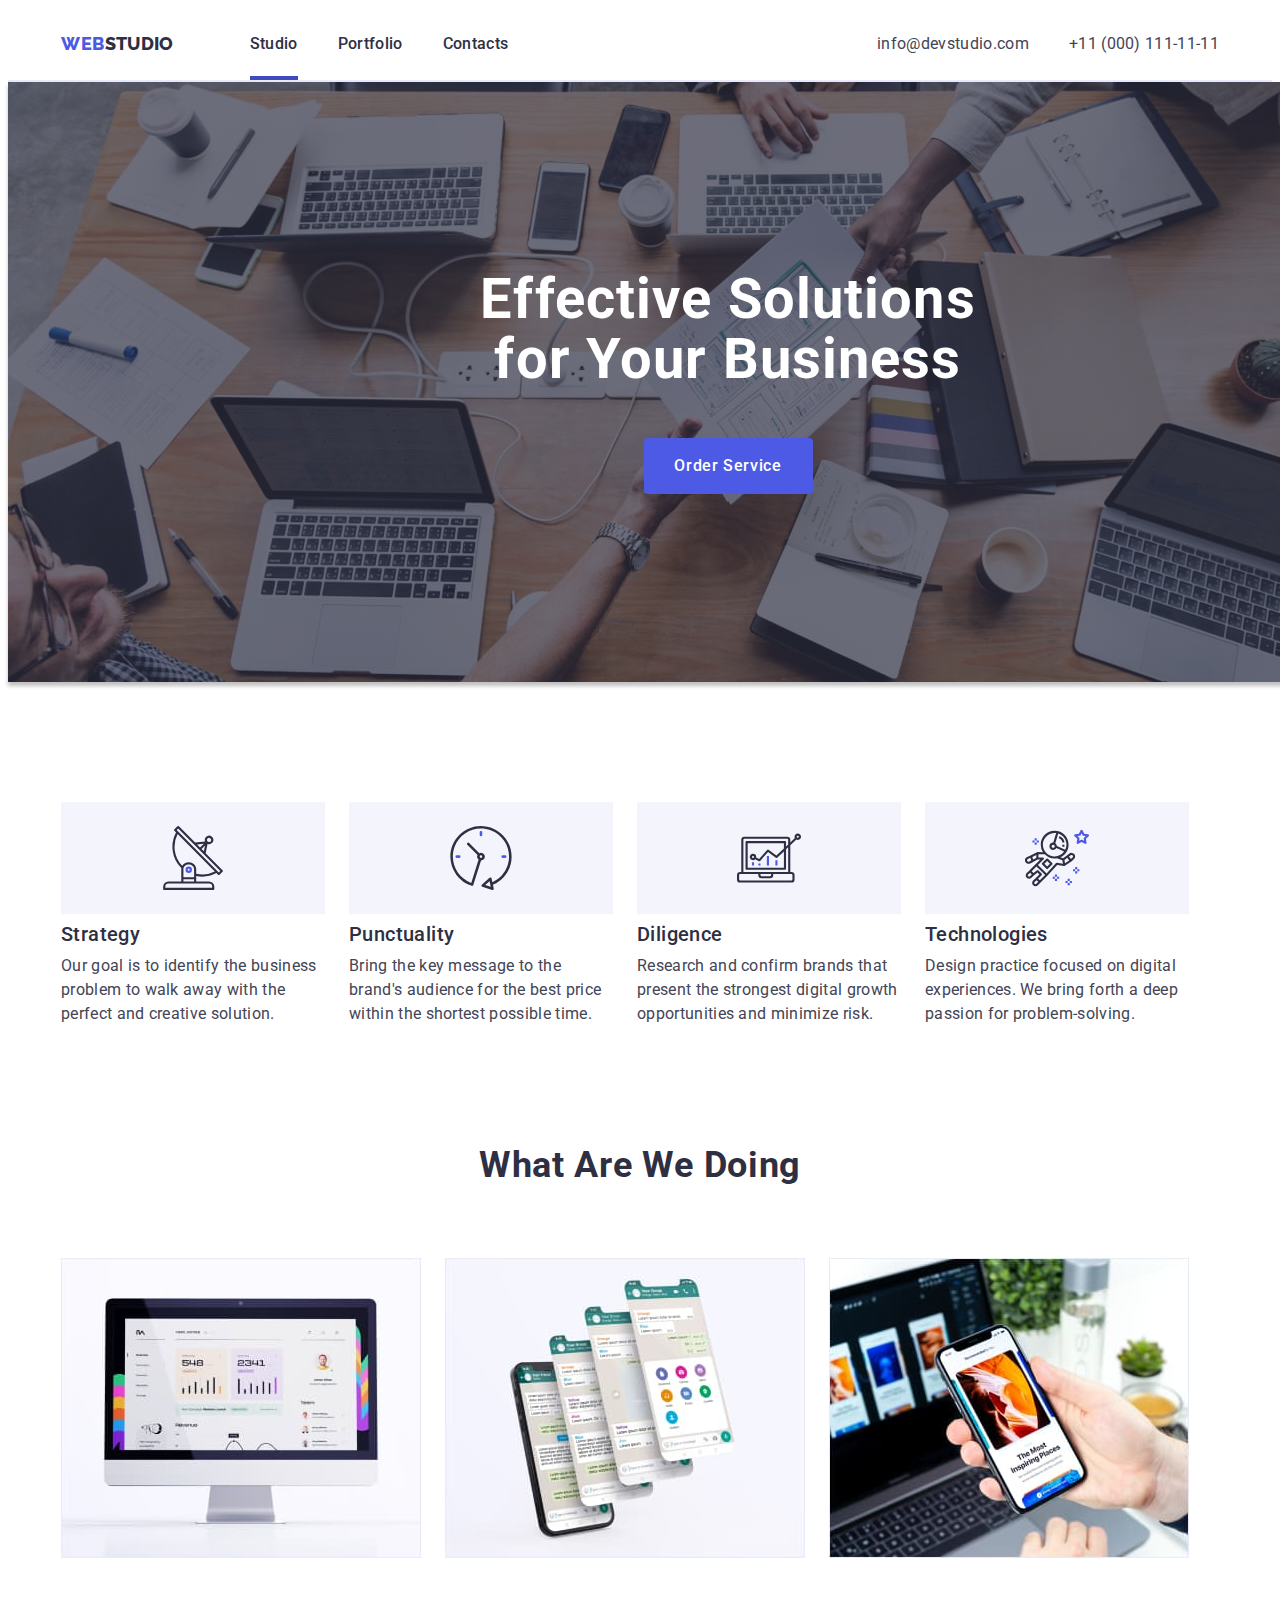
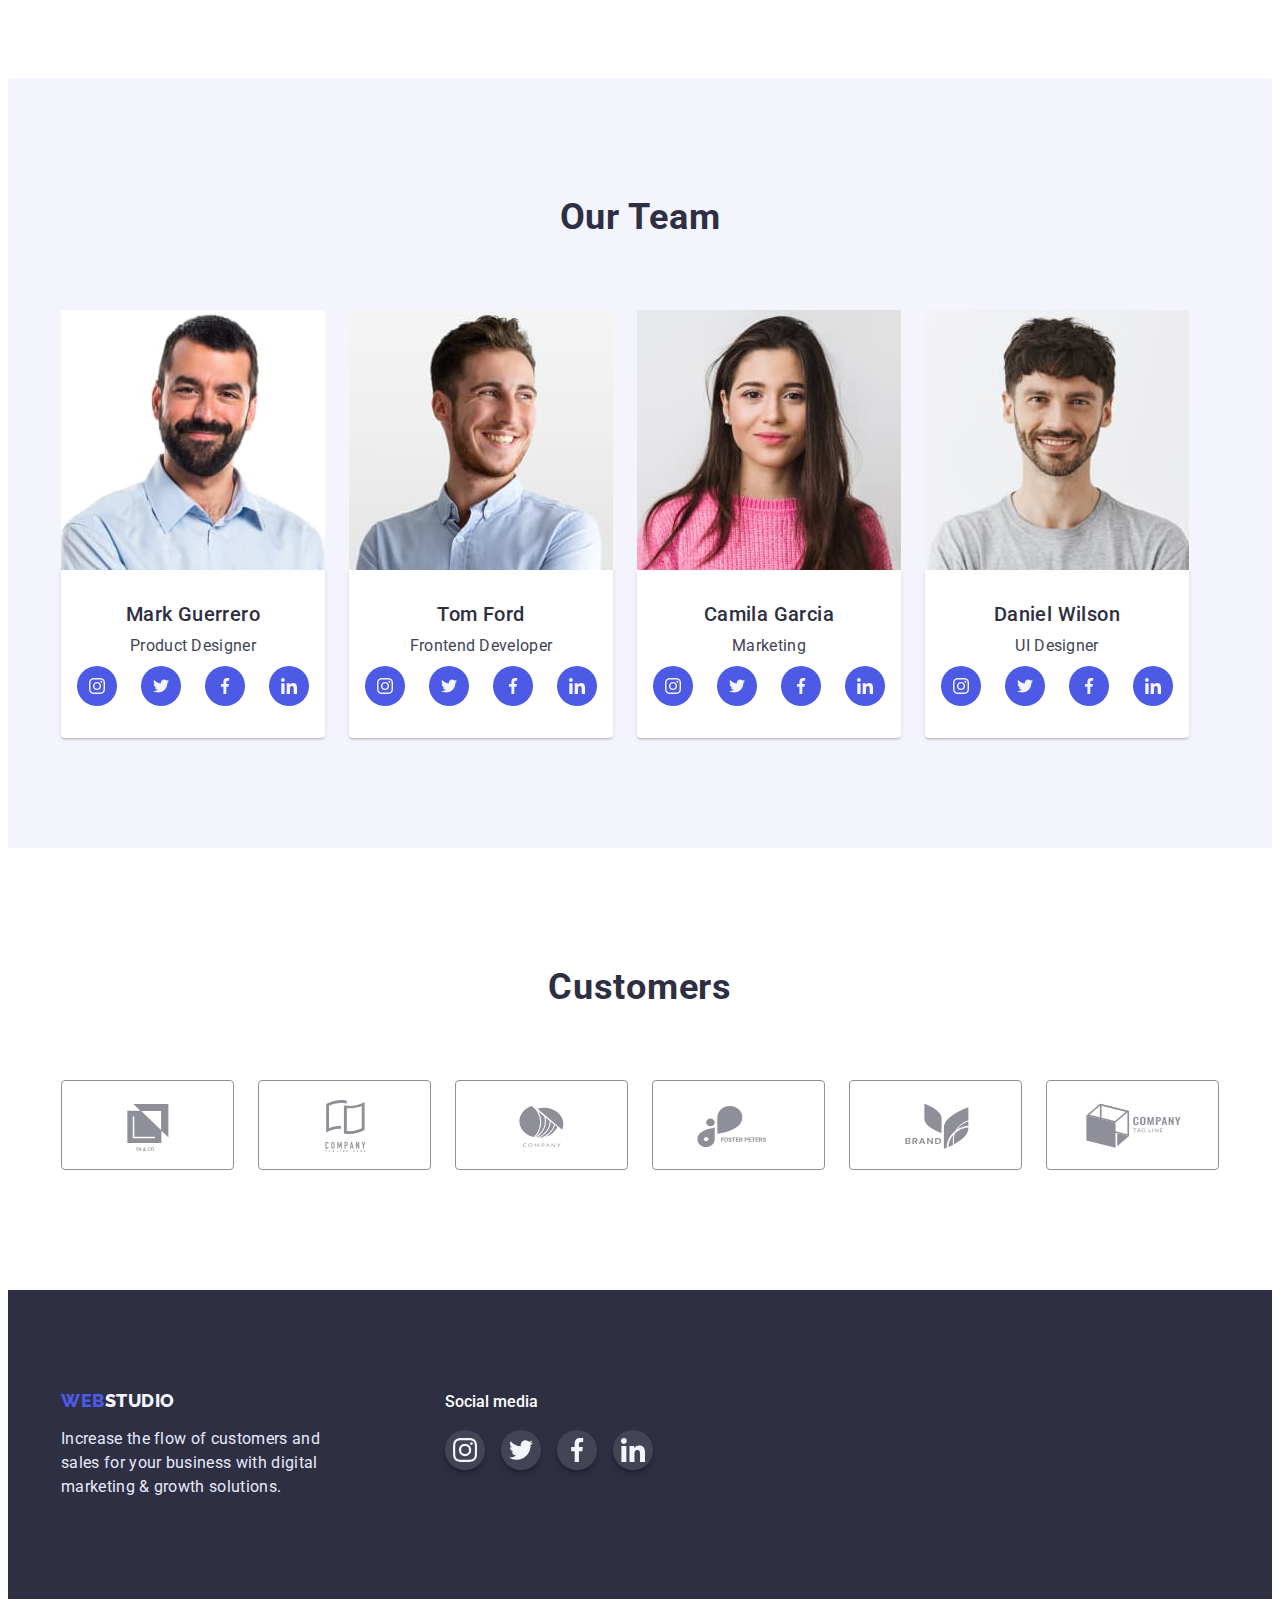
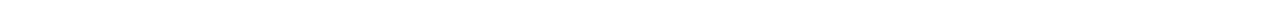
==== commit 2422dcab: "update index html file" ====
--- a/index.html
+++ b/index.html
@@ -29,7 +29,7 @@
           >
           <ul class="header-list list">
             <li class="item">
-              <a class="header-item link" href="./index.html">Studio</a>
+              <a class="header-item current link" href="./index.html">Studio</a>
             </li>
             <li class="item">
               <a class="header-item link" href="./portfolio.html">Portfolio</a>
@@ -60,7 +60,7 @@
       <section class="banner">
         <div class="container">
           <h1 class="banner-title">Effective Solutions for Your Business</h1>
-          <button class="banner-btn" type="button">Order Service</button>
+          <button class="banner-btn" data-modal-open type="button">Order Service</button>
         </div>
       </section>
       <!-- About company -->
@@ -302,5 +302,11 @@
  </div>
       </div>
     </footer>
+    <div class="backdrop is-hidden" data-modal>
+    <div class="modal">
+      <button type="button" class="close-icom" data-modal-close><svg width="24" height="24"><use href="./images/icon.svg#icon-close-1"></use></svg></button>
+    </div>
+  </div>
+    <script src="./js/modal.js"></script>
   </body>
 </html>
--- a/css/styles.css
+++ b/css/styles.css
@@ -78,10 +78,23 @@
     display: flex;
     align-items: center;
 }
+.current::after{
+    content: "";
+    position: absolute;
+    left: 0;
+    bottom: 0;
+    display: block;
+    width: 100%;
+    height: 4px;
+    background-color: var(--hover-fokus-color);
+}
+.item{
+    position: relative;
+}
 .header-nav .header-item:hover,
 .header-nav .header-item:focus{
     color: var(--hover-fokus-color);
-    }
+ }
     .header-list{
         display: flex;
         margin-left: 76px;
@@ -119,6 +132,10 @@
         line-height: 1.5;
         letter-spacing: 0.02em;
         color: var(--primary-text-color);
+
+        transition-property: color;
+        transition-duration: 250ms;
+        transition-timing-function: cubic-bezier(0.4, 0, 0.2, 1);
         }
    
     /*--------------Main banner------------------*/
@@ -168,6 +185,10 @@
         border: none;
         cursor: pointer;
         display: block;
+
+        transition-property: background-color;
+        transition-duration: 250ms;
+        transition-timing-function: cubic-bezier(0.4, 0, 0.2, 1);
     }
     /*----------------About company-----------------*/
     .company{
@@ -237,7 +258,6 @@
         text-align: center;
         text-transform: capitalize;
         color: var(--accent-color);
-
     }
     .list-team{
         display: flex;
@@ -284,7 +304,11 @@
         display: flex;
         align-items: center;
         justify-content: center;
-        fill: var(--light-color)
+        fill: var(--light-color);
+
+        transition-property: background-color;
+        transition-duration: 250ms;
+        transition-timing-function: cubic-bezier(0.4, 0, 0.2, 1);
     }
     .team-soc-link:hover{
         background-color: var(--hover-fokus-color);
@@ -318,9 +342,17 @@
         height: 88px;
         border-radius: 4px;
         border: 1px solid #8E8F99;
-        fill: var(--light-gray)
-    }
-
+        fill: var(--light-gray);
+
+        transition-property: border-color;
+        transition-duration: 250ms;
+        transition-timing-function: cubic-bezier(0.4, 0, 0.2, 1);
+    }
+    .customer-icon{
+        transition-property: fill;
+        transition-duration: 250ms;
+        transition-timing-function: cubic-bezier(0.4, 0, 0.2, 1);
+    }
     .box-icon:hover{
         border-color: var(--hover-fokus-color);
     }
@@ -378,6 +410,10 @@
         border-radius: 4px;
         border: 1px solid var(--text-footer);
         cursor: pointer;
+
+        transition-property: background-color, border-color, color, box-shadow;
+        transition-duration: 250ms;
+        transition-timing-function: cubic-bezier(0.4, 0, 0.2, 1);
     }
     .link{
         text-decoration: none;
@@ -396,7 +432,28 @@
     row-gap: 48px;
     column-gap: 24px;
 }
-.img-li .portf-list:hover{
+.img-li:hover .paragraph{
+    transform: translateY(0);
+}
+.picture{
+    position: relative; 
+    overflow: hidden;
+ }
+ .paragraph{
+     position: absolute;
+     top: 0;
+     left: 0;
+     height: 100%;
+     font-weight: 400;
+     font-size: 16px;
+     line-height: 1.5;
+     padding: 40px 32px 164px;
+     color: var(--light-color);
+     background-color: var(--title-text-color);
+     transform: translateY(100%);
+     transition: transform 250ms cubic-bezier(0.4, 0, 0.2, 1);
+ }
+.portf-typs .img-li:hover{
     box-shadow: 0px 1px 6px rgba(46, 47, 66, 0.08), 0px 1px 1px rgba(46, 47, 66, 0.16), 0px 2px 1px rgba(46, 47, 66, 0.08);
 }
 .portf-list{
@@ -406,6 +463,10 @@
     line-height: 1.5;
     letter-spacing: 0.02em;
     color: var(--primary-text-color);
+
+    transition-property: box-shadow;
+    transition-duration: 250ms;
+    transition-timing-function: cubic-bezier(0.4, 0, 0.2, 1);
 }    
 .title-img{
         font-weight: 500;
@@ -481,10 +542,44 @@
         border-radius: 50%;
         background-color: rgba(255, 255, 255, 0.1);
         box-shadow: 0px 4px 4px rgba(0, 0, 0, 0.25);
+        
+        transition-property: background-color;
+        transition-duration: 250ms;
+        transition-timing-function: cubic-bezier(0.4, 0, 0.2, 1);
     }
     .footer-soc-icon{
         fill: #F4F4FD;
     }
     .footer-soc-link:hover{
         background-color: #31D0AA;
+    }
+    .backdrop{
+        position: fixed;
+        top: 0;
+        width: 100%;
+        height: 100%;
+        background-color: rgba(48, 48, 48, 0.5);
+    }
+    .modal{
+        width: 408px;
+        min-height: 576px;
+        background-color: var(--white);
+        border-radius: 4px;
+        position: absolute;
+        top: 50%;
+        left: 50%;
+        transform: translate(-50%, -50%);
+        padding: 24px;
+    }
+    .close-icom{
+        display: block;
+        margin-left: auto;
+        border: none;
+        background-color: var(--white);
+        cursor: pointer;
+    }
+    .is-hidden{
+        opacity: o;
+        visibility: hidden;
+        pointer-events: none;
     }